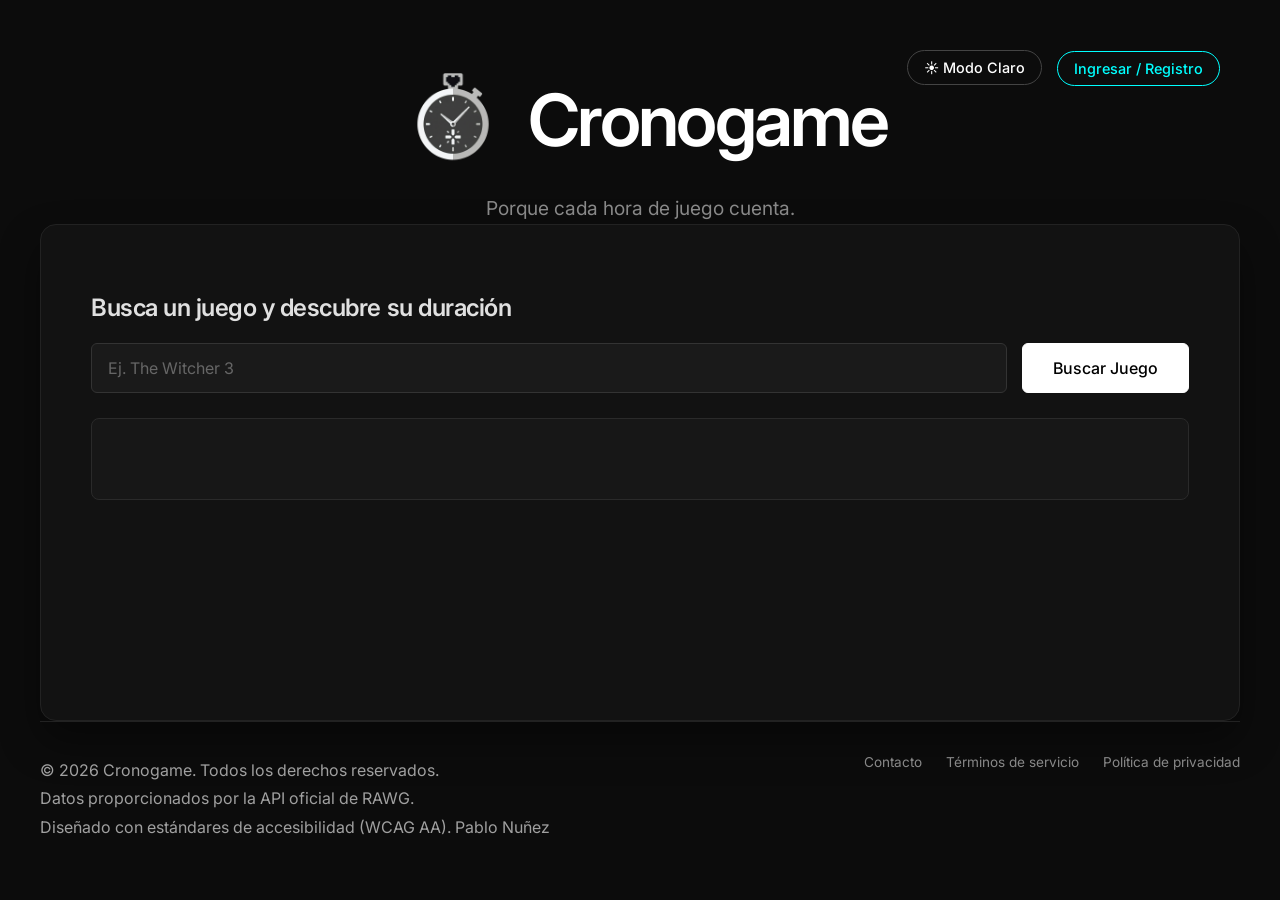
==== index.html @ 617ae084 "cambio de titulo" ====
<!DOCTYPE html>
<html lang="es">

<head>
    <meta charset="UTF-8">
    <meta name="viewport" content="width=device-width, initial-scale=1.0">
    <link rel="icon" type="image/png" href="Images/logo.png">
    <title>Pablo Nuñez</title>
    <!-- Google Fonts for Minimalist Theme -->
    <link rel="preconnect" href="https://fonts.googleapis.com">
    <link rel="preconnect" href="https://fonts.gstatic.com" crossorigin>
    <link href="https://fonts.googleapis.com/css2?family=Inter:wght@300;400;500;600&display=swap" rel="stylesheet">
    <link rel="stylesheet" href="css/main.css">
    <link rel="stylesheet" href="css/typography.css">
    <link rel="stylesheet" href="css/header.css">
    <link rel="stylesheet" href="css/footer.css">
    <link rel="stylesheet" href="css/theme.css">
</head>

<body>

    <header style="position:relative;">
        <div class="top-controls"
            style="position: absolute; top: 10px; right: 20px; display: flex; gap: 15px; align-items: center; justify-content:flex-end; z-index: 100; width:100%;">
            <button id="theme-toggle" style="position:static;">☀️ Modo Claro</button>
            <div id="header-auth-container"></div>
        </div>
        <h1 style="display:flex; justify-content:center; align-items:center; margin-top:20px;">
            <a href="index.html" class="logo-link" style="display: flex; align-items: center; gap: 15px;">
                <img src="Images/logo.png" alt="Cronogame Logo" class="main-logo">
                <span>Cronogame</span>
            </a>
        </h1>
        <p>Porque cada hora de juego cuenta.</p>
    </header>

    <main>
        <h2>Busca un juego y descubre su duración</h2>

        <div class="search-form">
            <div class="autocomplete-wrapper">
                <input type="text" id="nombreJuego" placeholder="Ej. The Witcher 3" autocomplete="on"
                    style="width: 100%; box-sizing: border-box;">
            </div>
            <button onclick="consultarAPI()">Buscar Juego</button>
        </div>

        <div id="resultado" aria-live="polite">

        </div>
    </main>

    <footer>
        <div class="footer-info">
            <p>&copy; 2026 Cronogame. Todos los derechos reservados.</p>
            <p>Datos proporcionados por la <a href="https://rawg.io/" target="_blank" rel="noopener noreferrer">API
                    oficial de RAWG</a>.</p>
            <p>Diseñado con estándares de accesibilidad (WCAG AA). Pablo Nuñez</p>
        </div>
        <div class="footer-links">
            <a href="contacto.html">Contacto</a>
            <a href="terminos.html">Términos de servicio</a>
            <a href="privacidad.html">Política de privacidad</a>
        </div>
        <script src="js/theme.js"></script>
        <script src="js/auth.js"></script>
        <script src="js/listas.js"></script>
        <script src="js/main.js"></script>
</body>

</html>
---- css/main.css ----
/* Minimalist Dark Theme Main & Layout */
body {
    margin: 0;
    padding: 20px 15px;
    /* Mobile safe padding */
    background-color: #0c0c0c;
    color: #e0e0e0;
    -webkit-font-smoothing: antialiased;
    -moz-osx-font-smoothing: grayscale;
    min-height: 100vh;
    display: flex;
    flex-direction: column;
    max-width: 1600px;
    width: 100%;
    margin: 0 auto;
    box-sizing: border-box;
}

main {
    background-color: #121212;
    padding: 20px;
    /* Mobile safe padding */
    border: 1px solid #222222;
    border-radius: 12px;
    box-shadow: 0 10px 20px rgba(0, 0, 0, 0.5);
    flex: 1;
    box-sizing: border-box;
}

/* Accessibility */
input:focus,
button:focus {
    outline: none;
    border-color: #666666;
}

.search-form {
    display: flex;
    flex-direction: column;
    gap: 15px;
    margin-bottom: 25px;
}

@media (min-width: 768px) {
    .search-form {
        flex-direction: row;
        align-items: center;
    }
    
    .autocomplete-wrapper {
        flex: 1;
    }
    
    .search-form button {
        height: 100%;
        padding: 14px 30px;
        white-space: nowrap;
    }
}

input {
    width: 100%;
    box-sizing: border-box;
    padding: 14px 16px;
    font-size: 1rem;
    font-family: inherit;
    background-color: #1a1a1a;
    color: #ffffff;
    border: 1px solid #333333;
    border-radius: 6px;
    transition: all 0.2s ease;
}

input::placeholder {
    color: #666666;
}

input:hover,
input:focus {
    border-color: #555555;
    background-color: #222222;
}

button {
    padding: 14px 24px;
    font-size: 1rem;
    font-family: inherit;
    background-color: #ffffff;
    color: #000000;
    border: 1px solid #ffffff;
    border-radius: 6px;
    cursor: pointer;
    font-weight: 500;
    transition: all 0.2s ease;
}

button:hover {
    background-color: #e0e0e0;
    border-color: #e0e0e0;
}

button:active {
    transform: scale(0.98);
}

#resultado {
    margin-top: 15px;
    padding: 16px;
    border: 1px solid #2a2a2a;
    border-radius: 8px;
    background-color: #171717;
    color: #cccccc;
    transition: all 0.3s ease;
    display: flex;
    flex-direction: column;
    gap: 15px;
    box-sizing: border-box;
    width: 100%;
}

#resultado:empty {
    display: none;
}

#resultado h3 {
    margin-top: 0;
    margin-bottom: 6px;
    font-size: 1.5rem;
}

#resultado p {
    margin: 0;
}

.game-cover {
    width: 100%;
    height: auto;
    aspect-ratio: 16 / 9;
    object-fit: cover;
    border-radius: 6px;
    border: 1px solid #2a2a2a;
    background-color: #111111;
    margin: 0;
}

.resultado-info {
    display: flex;
    flex-direction: column;
    flex: 1;
}

.metacritic {
    color: #00ce7a;
    font-weight: 600;
    margin: 0;
}


.scores-container {
    display: flex;
    gap: 15px;
    align-items: center;
    flex-wrap: wrap;
    margin-bottom: 8px;
}

.estimacion {
    background-color: #222222;
    padding: 12px 16px;
    border-radius: 6px;
    border-left: 4px solid #ffffff;
    margin: 15px 0;
    color: #e0e0e0;
}

.estimacion p {
    margin: 0 !important;
}

.stores-section {
    margin-top: auto;
    border-top: 1px solid #333333;
    padding-top: 15px;
}

.stores-logos {
    display: flex;
    flex-wrap: wrap;
    gap: 15px;
    margin-top: 12px;
}

.store-placeholder {
    width: 65px;
    background-color: transparent;
    display: flex;
    flex-direction: column;
    align-items: center;
    justify-content: flex-start;
    color: #a0a0a0;
    text-align: center;
    gap: 6px;
    transition: all 0.2s ease;
    text-decoration: none;
    cursor: pointer;
}

.store-placeholder:hover {
    color: #ffffff;
    transform: translateY(-2px);
}

.store-icon {
    width: 24px;
    height: 24px;
    object-fit: contain;
    opacity: 0.8;
    transition: opacity 0.2s ease;
}

.store-placeholder:hover .store-icon {
    opacity: 1;
}

.store-name {
    font-size: 0.7rem;
    font-weight: 500;
    line-height: 1.2;
}

/* --- GALLERY COMPONENT --- */
.gallery-container {
    position: relative;
    width: 100%;
    margin: 0;
    border-radius: 6px;
    overflow: hidden;
    border: 1px solid #2a2a2a;
    background-color: #111111;
    line-height: 0;
    display: block;
}

.gallery-container .game-cover {
    border: none;
    border-radius: 0;
    margin: 0;
    width: 100%;
    max-width: 100%;
    height: auto;
    object-fit: cover;
}

.gallery-btn {
    position: absolute;
    top: 50%;
    transform: translateY(-50%);
    background: rgba(0, 0, 0, 0.6) !important;
    color: white !important;
    border: 1px solid rgba(255, 255, 255, 0.2) !important;
    width: 36px;
    height: 36px;
    display: flex;
    align-items: center;
    justify-content: center;
    cursor: pointer;
    font-size: 1rem;
    border-radius: 50%;
    transition: background 0.2s;
    z-index: 10;
    padding: 0;
}

.gallery-btn:hover {
    background: rgba(0, 0, 0, 0.9) !important;
}

.gallery-btn.prev {
    left: 8px;
}

.gallery-btn.next {
    right: 8px;
}

.gallery-counter {
    position: absolute;
    bottom: 8px;
    right: 8px;
    background: rgba(0, 0, 0, 0.7);
    color: white;
    padding: 4px 8px;
    border-radius: 12px;
    font-size: 0.8rem;
    z-index: 10;
    line-height: 1;
}


/* Horizontal results card for desktop */
@media (min-width: 768px) {
    #resultado {
        flex-direction: row;
        align-items: flex-start;
        gap: 50px;
    }
    
    #resultado > .game-cover,
    #resultado > .gallery-container {
        flex: 0 0 35%;
        max-width: 35%;
    }

    .resultado-info {
        flex: 1;
        width: 100%;
    }
}

/* Full-screen desktop layout, disabling old 2-column split */
@media (min-width: 900px) {
    body {
        padding: 40px;
    }

    main {
        margin: 0 auto;
        padding: 50px;
        border-radius: 16px;
        box-shadow: 0 20px 40px rgba(0, 0, 0, 0.4);
        width: 100%;
        box-sizing: border-box;
    }

    #resultado {
        padding: 40px;
    }
}

/* Formularios y Botones Auth Base (Dark Mode Defaults) */
.auth-login-btn {
    color: #00ffff;
    border: 1px solid #00ffff;
}
.auth-login-btn:hover {
    background-color: rgba(0, 255, 255, 0.1);
}
.user-btn {
    color: #e0e0e0;
    border: 1px solid #444444;
}
.user-btn:hover {
    background-color: rgba(255, 255, 255, 0.1);
}
.logout-btn {
    color: #ff4444;
    border: 1px solid #ff4444;
}
.logout-btn:hover {
    background-color: rgba(255, 68, 68, 0.1);
}

/* --- OFFERS SECTION --- */
.offers-section {
    margin-top: 40px;
    padding-top: 30px;
    border-top: 1px solid #333333;
}

.offers-grid {
    display: grid;
    grid-template-columns: repeat(auto-fill, minmax(280px, 1fr));
    gap: 20px;
}

.offer-card {
    background-color: #1a1a1a;
    border: 1px solid #333333;
    border-radius: 8px;
    overflow: hidden;
    transition: transform 0.2s ease, box-shadow 0.2s ease;
    display: flex;
    flex-direction: column;
    text-decoration: none;
    color: inherit;
}

.offer-card:hover {
    transform: translateY(-5px);
    box-shadow: 0 10px 20px rgba(0,0,0,0.5);
    border-color: #555555;
}

.light-theme .offer-card {
    background-color: #ffffff;
    border-color: #cccccc;
}

.light-theme .offer-card:hover {
    box-shadow: 0 10px 20px rgba(0,0,0,0.1);
    border-color: #999999;
}

.offer-card img {
    width: 100%;
    height: 140px;
    object-fit: cover;
    background-color: #111111;
}

.offer-content {
    padding: 15px;
    flex: 1;
    display: flex;
    flex-direction: column;
}

.offer-title {
    margin: 0 0 10px 0;
    font-size: 1.05rem;
    font-weight: 600;
    line-height: 1.3;
}

.offer-price-row {
    margin-top: auto;
    display: flex;
    align-items: center;
    justify-content: space-between;
}

.offer-discount {
    background-color: #4c6b22;
    color: #a4d007;
    padding: 4px 8px;
    font-weight: bold;
    font-size: 0.9rem;
    border-radius: 4px;
}

.offer-prices {
    display: flex;
    flex-direction: column;
    text-align: right;
}

.offer-old-price {
    text-decoration: line-through;
    color: #777777;
    font-size: 0.8rem;
}

.offer-new-price {
    color: #ffffff;
    font-weight: bold;
    font-size: 1rem;
}

.light-theme .offer-new-price {
    color: #111111;
}
---- css/typography.css ----
/* Minimalist Dark Theme Typography */
body {
    font-family: 'Inter', -apple-system, BlinkMacSystemFont, "Segoe UI", Roboto, Helvetica, Arial, sans-serif;
    font-size: 1rem;
    font-weight: 400;
}

h1,
h2,
h3 {
    color: #ffffff;
    font-weight: 600;
    line-height: 1.2;
    letter-spacing: -0.02em;
}

h1 {
    font-size: 2.5rem;
}

h2 {
    font-size: 1.5rem;
    color: #e0e0e0;
}

h3 {
    font-size: 1.25rem;
    color: #ffffff;
}

p,
label {
    color: #a0a0a0;
    font-size: 1rem;
    line-height: 1.6;
}

strong {
    color: #e0e0e0;
    font-weight: 600;
}
---- css/header.css ----
/* Minimalist Dark Theme Header */
header {
    background-color: transparent;
    color: #ffffff;
    padding: 1rem 0;
    text-align: center;
    margin-bottom: 1rem;
    box-sizing: border-box;
    width: 100%;
}

header h1 {
    margin: 0;
    font-size: clamp(2.3rem, 8vw, 4.5rem);
    line-height: 1.1;
    letter-spacing: -0.04em;
    font-weight: 600;
}

.logo-link {
    color: inherit;
    text-decoration: none;
    transition: opacity 0.2s ease;
}

.logo-link:hover, .logo-link:focus {
    opacity: 0.8;
    outline: none;
}

header p {
    color: #888888;
    margin-top: 0.8rem;
    margin-bottom: 0;
    font-weight: 400;
    font-size: 1.1rem;
    max-width: 100%;
}

@media (min-width: 900px) {
    header {
        grid-area: header;
        margin-bottom: 0;
        padding: 0;
        text-align: center;
        width: 100%;
    }
    header p {
        font-size: 1.2rem;
        max-width: 600px;
        margin-left: auto;
        margin-right: auto;
    }
    
    header h1 {
        justify-content: center !important;
    }
}

.main-logo {
    height: 80px;
    width: auto;
    max-width: 100%;
    object-fit: contain;
    display: block;
}

@media (min-width: 900px) {
    .main-logo {
        height: 120px;
    }
}
---- css/footer.css ----
/* Minimalist Dark Theme Footer */
footer {
    background-color: transparent;
    color: #666666; 
    text-align: left;
    padding: 2rem 0 1rem 0;
    margin-top: 4rem;
    border-top: 1px solid #222222;
    font-size: 0.85rem;
    display: flex;
    justify-content: space-between;
    align-items: flex-start;
    flex-wrap: wrap;
    gap: 1.5rem;
    width: 100%;
}

.footer-info p {
    margin: 0.2rem 0;
}

.footer-info a {
    color: #a0a0a0;
    text-decoration: none;
    transition: color 0.2s ease;
}

.footer-info a:hover, .footer-info a:focus {
    color: #ffffff;
}

.footer-links {
    display: flex;
    gap: 1.5rem;
    flex-wrap: wrap;
}

.footer-links a {
    color: #888888;
    text-decoration: none;
    transition: color 0.2s ease;
}

.footer-links a:hover, .footer-links a:focus {
    color: #ffffff;
}

@media (max-width: 768px) {
    footer {
        flex-direction: column;
        text-align: center;
        align-items: center;
    }
}

@media (min-width: 900px) {
    footer {
        grid-area: footer;
        margin-top: 0;
    }
}
---- css/theme.css ----
/* --- LIGHT THEME OVERRIDES --- */
.light-theme body {
    background-color: #f4f5f7 !important;
    background-image: none !important;
    color: #333333 !important;
}

/* Forzar que la tipografía blanca nativa pase a oscura */
.light-theme h1,
.light-theme h2,
.light-theme h3,
.light-theme h4,
.light-theme h5,
.light-theme h6 {
    color: #111111 !important;
}

.light-theme p,
.light-theme label {
    color: #444444 !important;
}

.light-theme strong {
    color: #000000 !important;
}

.light-theme header {
    color: #111111 !important;
}

.light-theme main.page-content,
.light-theme main {
    background-color: #ffffff !important;
    border-color: #dddddd !important;
    box-shadow: 0 10px 30px rgba(0, 0, 0, 0.05) !important;
}

.light-theme header h1 a {
    color: #111111 !important;
}

.light-theme header p {
    color: #666666 !important;
}

.light-theme input {
    background-color: #ffffff !important;
    color: #111111 !important;
    border-color: #cccccc !important;
}

.light-theme input::placeholder {
    color: #888888 !important;
}

.light-theme input:focus {
    border-color: #111111 !important;
    box-shadow: 0 0 0 3px rgba(17, 17, 17, 0.2) !important;
}

/* El botón calcular y normales (no el de toggle) */
.light-theme button:not(#theme-toggle) {
    background-color: #111111 !important;
    color: #ffffff !important;
    border-color: #111111 !important;
}

.light-theme button:not(#theme-toggle):hover {
    background-color: #333333 !important;
}

/* Theme Toggle Button */
#theme-toggle {
    background: transparent;
    color: inherit;
    border: 1px solid #444;
    padding: 8px 16px;
    border-radius: 20px;
    font-size: 0.9rem;
    cursor: pointer;
    transition: all 0.2s;
    position: absolute;
    top: 20px;
    right: 20px;
}
.light-theme #theme-toggle {
    border-color: #ccc;
}
#theme-toggle:hover {
    background-color: rgba(255,255,255,0.1);
}
.light-theme #theme-toggle:hover {
    background-color: rgba(0,0,0,0.05);
}

.light-theme #resultado, .light-theme .resultado-item {
    background-color: #fafafa !important;
    border-color: #eaeaea !important;
    color: #333333 !important;
}

.light-theme .estimacion {
    background-color: #f4f5f7 !important;
    border-left-color: #111111 !important;
    color: #222222 !important;
}

.light-theme .store-placeholder {
    background-color: #f9f9f9 !important;
    border-color: #cccccc !important;
    color: #555555 !important;
}

.light-theme .store-placeholder:hover {
    color: #111111 !important;
    border-color: #999999 !important;
}

/* Filtro negro para los logos SVG en modo claro */
.light-theme .store-icon {
    filter: brightness(0) !important; 
}

.light-theme footer, .light-theme .footer-info p, .light-theme .footer-links a {
    color: #555555 !important;
    border-color: #dddddd !important;
}

.light-theme .footer-links a:hover {
    color: #111111 !important;
}

/* SPINNER Y AUTOCOMPLETADO */
.spinner-container {
    display: flex;
    flex-direction: column;
    align-items: center;
    margin: 20px 0;
}

.loader {
    border: 4px solid #f3f3f3;
    border-top: 4px solid #3498db;
    border-radius: 50%;
    width: 30px;
    height: 30px;
    animation: spin 1s linear infinite;
}

.light-theme .loader {
    border: 4px solid #e0e0e0;
    border-top: 4px solid #111111;
}

@keyframes spin {
    0% { transform: rotate(0deg); }
    100% { transform: rotate(360deg); }
}

.autocomplete-wrapper {
    position: relative;
    width: 100%;
}

.autocomplete-items {
    position: absolute;
    top: 100%;
    left: 0;
    right: 0;
    border: 1px solid #333;
    border-top: none;
    z-index: 99;
    background-color: #1a1a1a;
    border-radius: 0 0 6px 6px;
    overflow: hidden;
    max-height: 250px;
    overflow-y: auto;
    box-shadow: 0 10px 20px rgba(0,0,0,0.5);
}

.light-theme .autocomplete-items {
    background-color: #ffffff;
    border-color: #cccccc;
    box-shadow: 0 10px 20px rgba(0,0,0,0.1);
}

.autocomplete-item {
    padding: 12px 16px;
    cursor: pointer;
    border-bottom: 1px solid #2a2a2a;
    transition: background-color 0.2s;
    font-size: 0.95rem;
    text-align: left;
}

.light-theme .autocomplete-item {
    border-bottom: 1px solid #eeeeee;
}

.autocomplete-item:hover, .autocomplete-item.autocomplete-active {
    background-color: #333333;
}

.light-theme .autocomplete-item:hover, .light-theme .autocomplete-item.autocomplete-active {
    background-color: #f0f0f0;
}

.ver-mas-btn {
    display: inline-block;
    margin-top: 20px;
    padding: 10px 20px;
    background-color: transparent;
    color: #00ffff;
    border: 1px solid #00ffff;
    border-radius: 6px;
    text-decoration: none;
    text-align: center;
    transition: all 0.2s;
    width: 100%;
    box-sizing: border-box;
}

.ver-mas-btn:hover {
    background-color: rgba(0,255,255,0.1);
}

.light-theme .ver-mas-btn {
    color: #111111;
    border-color: #111111;
}

.light-theme .ver-mas-btn:hover {
    background-color: rgba(17, 17, 17, 0.1);
}

.light-theme .text-secondary {
    color: #666666 !important;
}

.light-theme .text-primary {
    color: #111111 !important;
}

.light-theme .no-image-placeholder {
    background-color: #eeeeee !important;
    color: #555555 !important;
}

/* Modales y Botón Agregar a Lista */
.add-to-list-btn {
    background-color: transparent !important;
    border: 1px solid #00ce7a !important;
    color: #00ce7a !important;
    padding: 10px 15px;
    border-radius: 6px;
    cursor: pointer;
    font-weight: 500;
    transition: all 0.2s;
    margin-top: 15px;
    width: 100%;
}
.add-to-list-btn:hover {
    background-color: rgba(0, 206, 122, 0.1) !important;
}
.light-theme .add-to-list-btn {
    border-color: #111111 !important;
    color: #111111 !important;
}
.light-theme .add-to-list-btn:hover {
    background-color: rgba(17, 17, 17, 0.1) !important;
    color: #000000 !important;
}

.dynamic-link-btn {
    background-color: #ffffff;
    color: #000000 !important;
}
.light-theme .dynamic-link-btn {
    background-color: #111111 !important;
    color: #ffffff !important;
}

.light-theme #add-game-modal .modal-content {
    background: #ffffff !important;
    border-color: #cccccc !important;
    color: #111111 !important;
}
.light-theme #add-game-modal select, .light-theme #add-game-modal button.close-btn {
    background: #f4f5f7 !important;
    color: #333333 !important;
    border-color: #cccccc !important;
}

/* Auth buttons light override */
.light-theme .auth-login-btn {
    color: #111111 !important;
    border-color: #111111 !important;
}
.light-theme .auth-login-btn:hover {
    background-color: rgba(17, 17, 17, 0.05) !important;
}
.light-theme .user-btn {
    color: #111111 !important;
    border-color: #cccccc !important;
}
.light-theme .user-btn:hover {
    background-color: rgba(0, 0, 0, 0.05) !important;
}
.light-theme .logout-btn {
    color: #d32f2f !important;
    border-color: #d32f2f !important;
}
.light-theme .logout-btn:hover {
    background-color: rgba(211, 47, 47, 0.1) !important;
}
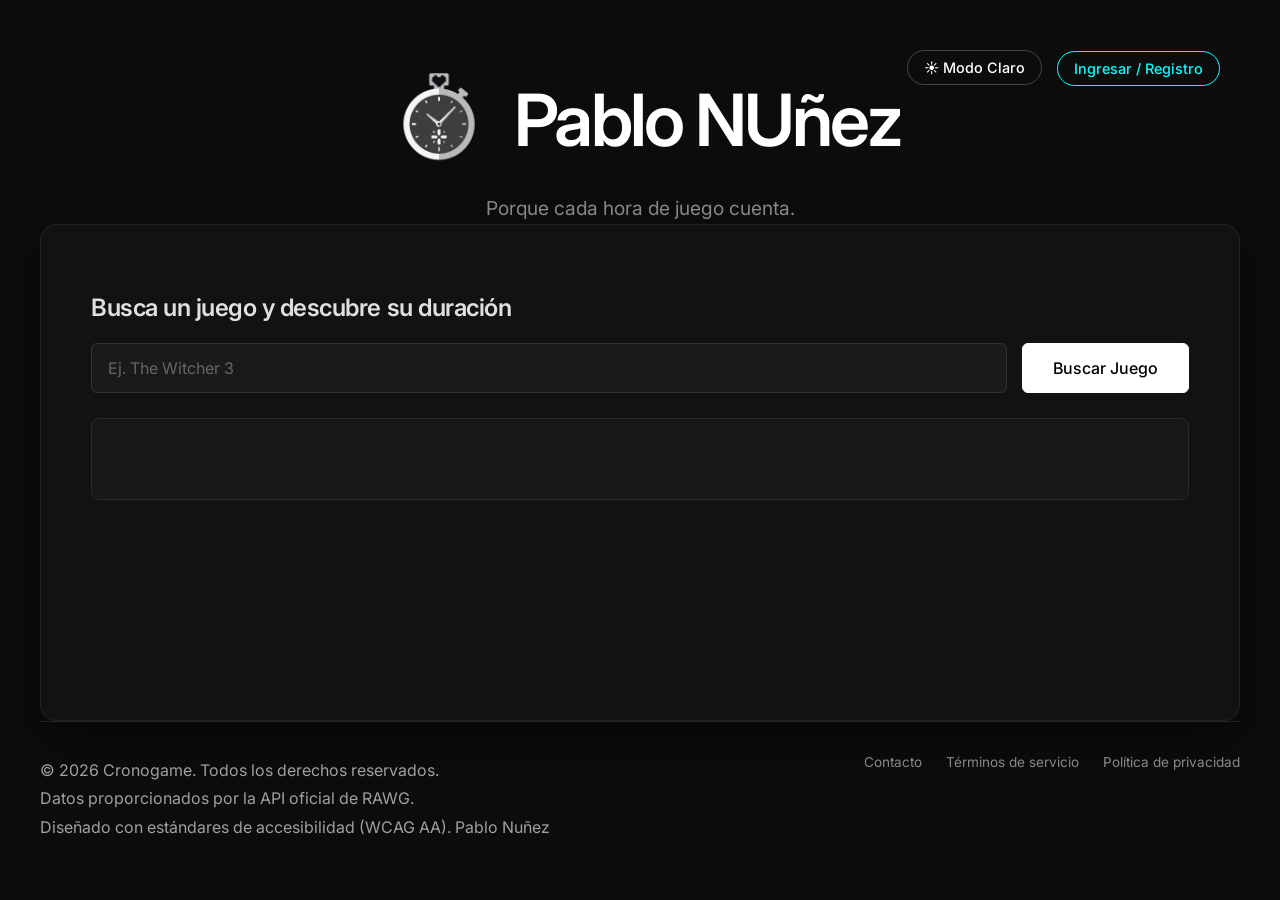
==== commit 250c7714: "ultima prueba" ====
--- a/index.html
+++ b/index.html
@@ -5,7 +5,7 @@
     <meta charset="UTF-8">
     <meta name="viewport" content="width=device-width, initial-scale=1.0">
     <link rel="icon" type="image/png" href="Images/logo.png">
-    <title>Pablo Nuñez</title>
+    <title>Cronogame</title>
     <!-- Google Fonts for Minimalist Theme -->
     <link rel="preconnect" href="https://fonts.googleapis.com">
     <link rel="preconnect" href="https://fonts.gstatic.com" crossorigin>
@@ -28,7 +28,7 @@
         <h1 style="display:flex; justify-content:center; align-items:center; margin-top:20px;">
             <a href="index.html" class="logo-link" style="display: flex; align-items: center; gap: 15px;">
                 <img src="Images/logo.png" alt="Cronogame Logo" class="main-logo">
-                <span>Cronogame</span>
+                <span>Pablo NUñez</span>
             </a>
         </h1>
         <p>Porque cada hora de juego cuenta.</p>
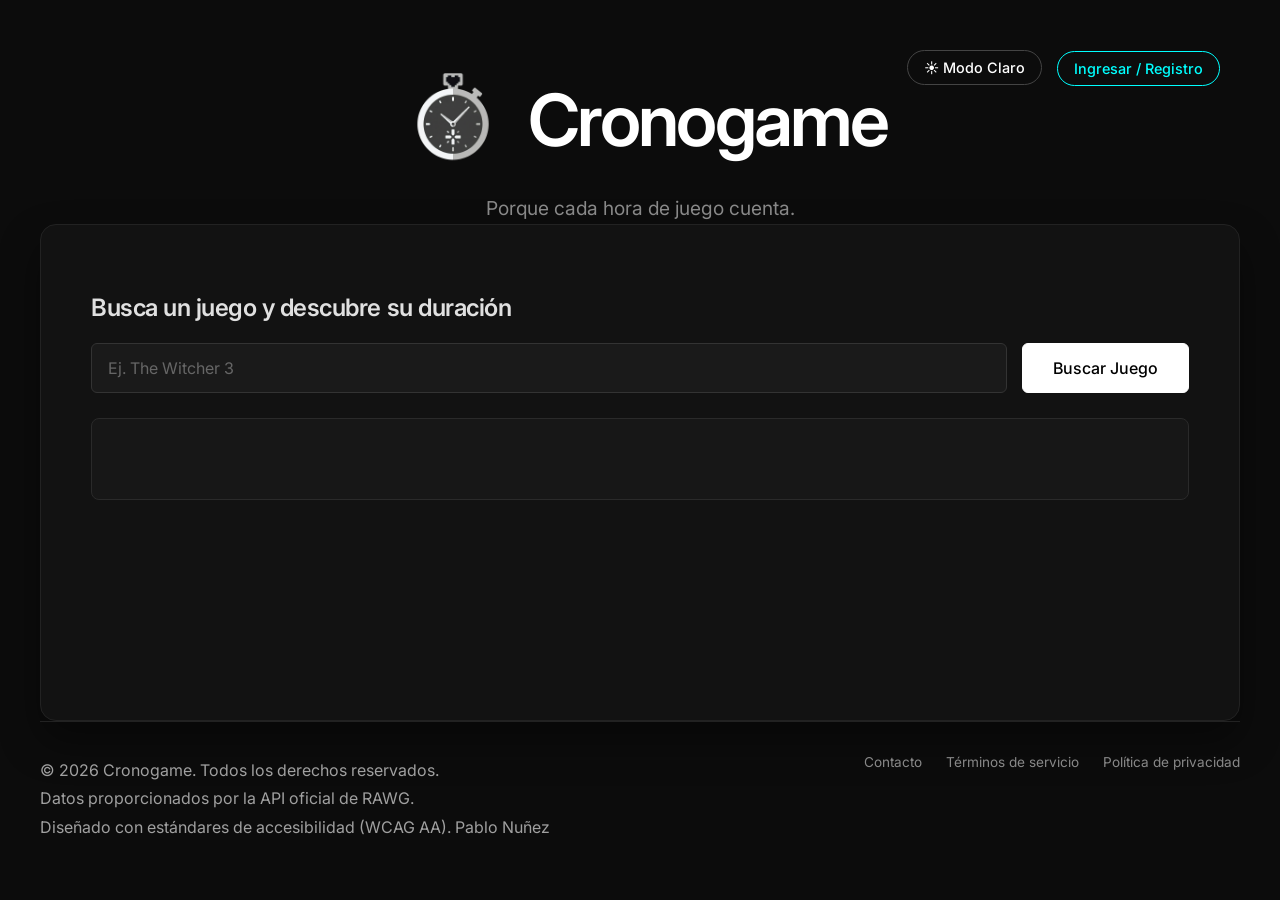
==== commit a4d28af6: "last prueba" ====
--- a/index.html
+++ b/index.html
@@ -28,7 +28,7 @@
         <h1 style="display:flex; justify-content:center; align-items:center; margin-top:20px;">
             <a href="index.html" class="logo-link" style="display: flex; align-items: center; gap: 15px;">
                 <img src="Images/logo.png" alt="Cronogame Logo" class="main-logo">
-                <span>Pablo NUñez</span>
+                <span>Cronogame</span>
             </a>
         </h1>
         <p>Porque cada hora de juego cuenta.</p>
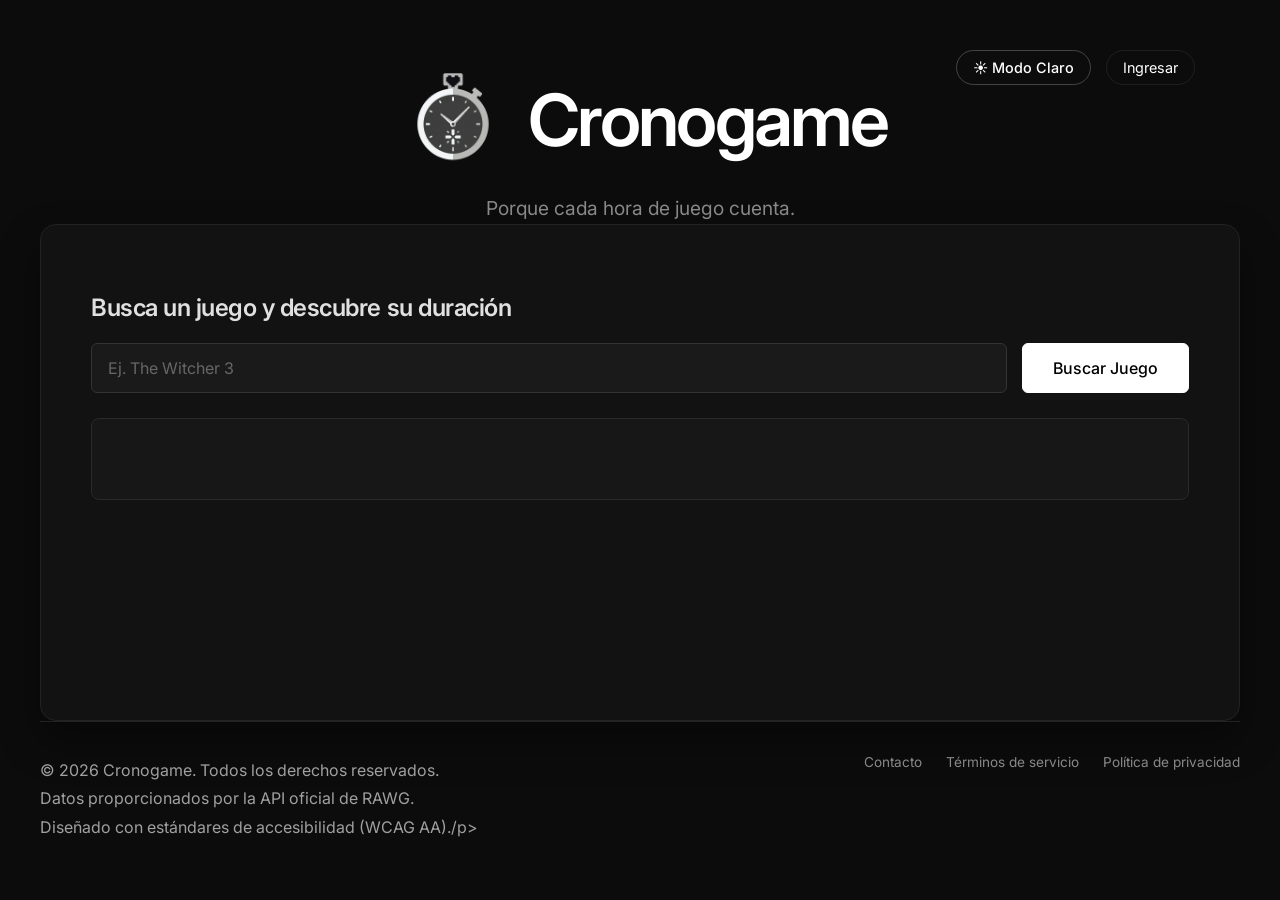
==== commit 3649e414: "Pagina de registro actualizada 21-04" ====
--- a/index.html
+++ b/index.html
@@ -5,7 +5,7 @@
     <meta charset="UTF-8">
     <meta name="viewport" content="width=device-width, initial-scale=1.0">
     <link rel="icon" type="image/png" href="Images/logo.png">
-    <title>Cronogame</title>
+    <title>Cronogam-2026</title>
     <!-- Google Fonts for Minimalist Theme -->
     <link rel="preconnect" href="https://fonts.googleapis.com">
     <link rel="preconnect" href="https://fonts.gstatic.com" crossorigin>
@@ -23,6 +23,7 @@
         <div class="top-controls"
             style="position: absolute; top: 10px; right: 20px; display: flex; gap: 15px; align-items: center; justify-content:flex-end; z-index: 100; width:100%;">
             <button id="theme-toggle" style="position:static;">☀️ Modo Claro</button>
+            <a href="ingresar.html" style="text-decoration:none; padding:8px 16px; border-radius:20px; font-size:0.9rem; margin-right:10px; background:transparent; color:inherit; border:1px solid rgba(255,255,255,0.08);">Ingresar</a>
             <div id="header-auth-container"></div>
         </div>
         <h1 style="display:flex; justify-content:center; align-items:center; margin-top:20px;">
@@ -55,7 +56,7 @@
             <p>&copy; 2026 Cronogame. Todos los derechos reservados.</p>
             <p>Datos proporcionados por la <a href="https://rawg.io/" target="_blank" rel="noopener noreferrer">API
                     oficial de RAWG</a>.</p>
-            <p>Diseñado con estándares de accesibilidad (WCAG AA). Pablo Nuñez</p>
+            <p>Diseñado con estándares de accesibilidad (WCAG AA)./p>
         </div>
         <div class="footer-links">
             <a href="contacto.html">Contacto</a>
@@ -63,7 +64,6 @@
             <a href="privacidad.html">Política de privacidad</a>
         </div>
         <script src="js/theme.js"></script>
-        <script src="js/auth.js"></script>
         <script src="js/listas.js"></script>
         <script src="js/main.js"></script>
 </body>
--- a/css/theme.css
+++ b/css/theme.css
@@ -313,3 +313,31 @@
 .light-theme .logout-btn:hover {
     background-color: rgba(211, 47, 47, 0.1) !important;
 }
+
+/* Ajustes específicos para formularios con apariencia oscura dentro de páginas claras */
+.light-theme .light-theme-compatible {
+    background-color: #ffffff !important;
+    color: #222222 !important;
+    border-color: #e6e6e6 !important;
+    box-shadow: 0 10px 20px rgba(0,0,0,0.05) !important;
+}
+.light-theme .light-theme-compatible label,
+.light-theme .light-theme-compatible p {
+    color: #444444 !important;
+}
+.light-theme .light-theme-compatible input,
+.light-theme .light-theme-compatible textarea,
+.light-theme .light-theme-compatible select {
+    background-color: #ffffff !important;
+    color: #111111 !important;
+    border-color: #cccccc !important;
+}
+.light-theme .light-theme-compatible input::placeholder {
+    color: #888888 !important;
+}
+.light-theme .light-theme-compatible button {
+    background-color: #111111 !important;
+    color: #ffffff !important;
+    border-color: #111111 !important;
+}
+
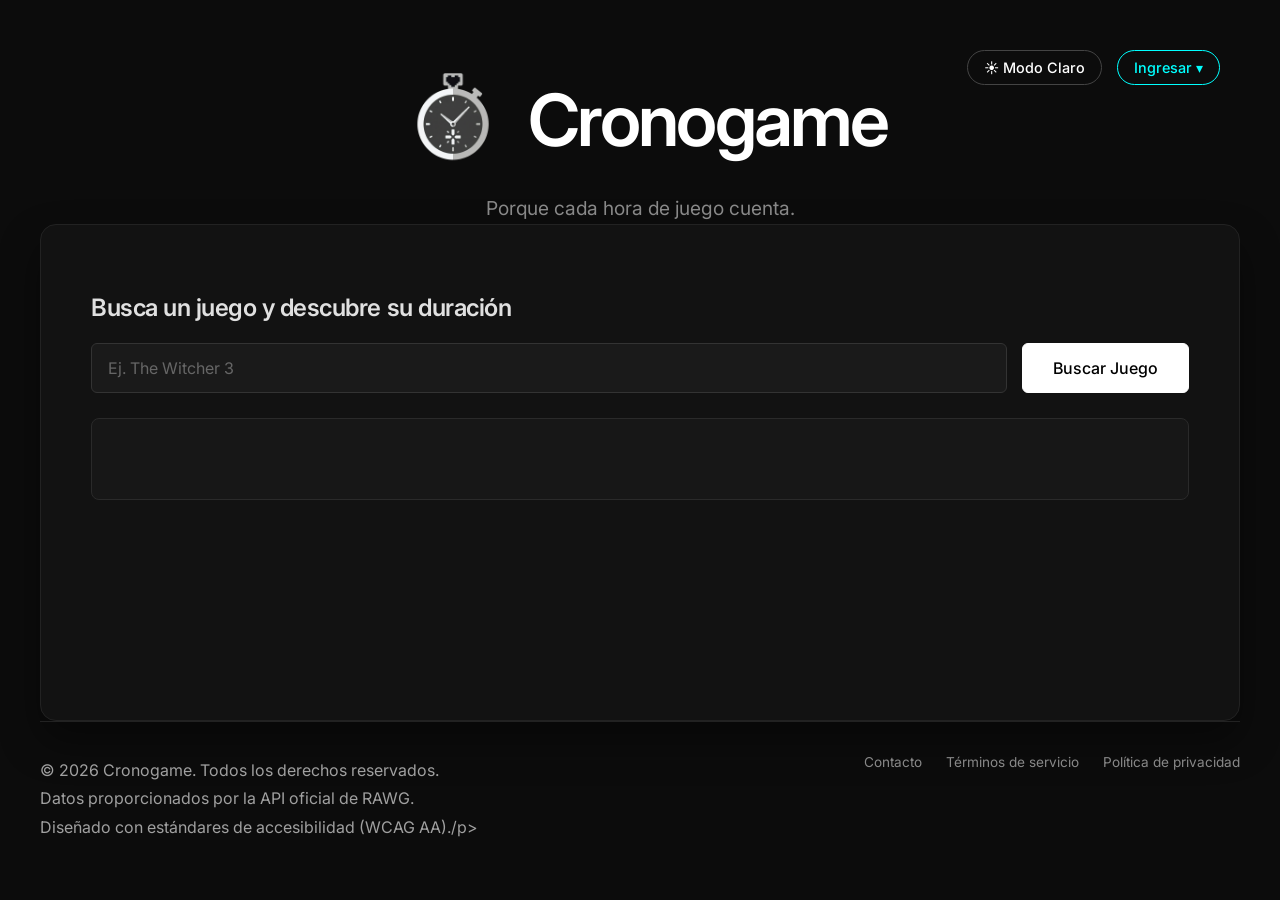
==== commit 6d57c225: "ajustes de registro-js" ====
--- a/index.html
+++ b/index.html
@@ -1,6 +1,9 @@
-<!DOCTYPE html>
+﻿<!DOCTYPE html>
 <html lang="es">
 
+<!-- =============================== -->
+<!-- INICIO DEL HEAD (METADATOS Y ESTILOS) -->
+<!-- =============================== -->
 <head>
     <meta charset="UTF-8">
     <meta name="viewport" content="width=device-width, initial-scale=1.0">
@@ -19,11 +22,14 @@
 
 <body>
 
+<!-- =============================== -->
+<!-- INICIO DEL HEADER (BARRA SUPERIOR Y LOGO) -->
+<!-- =============================== -->
     <header style="position:relative;">
         <div class="top-controls"
             style="position: absolute; top: 10px; right: 20px; display: flex; gap: 15px; align-items: center; justify-content:flex-end; z-index: 100; width:100%;">
-            <button id="theme-toggle" style="position:static;">☀️ Modo Claro</button>
-            <a href="ingresar.html" style="text-decoration:none; padding:8px 16px; border-radius:20px; font-size:0.9rem; margin-right:10px; background:transparent; color:inherit; border:1px solid rgba(255,255,255,0.08);">Ingresar</a>
+            <button id="theme-toggle" style="position:static;">â˜€ï¸ Modo Claro</button>
+
             <div id="header-auth-container"></div>
         </div>
         <h1 style="display:flex; justify-content:center; align-items:center; margin-top:20px;">
@@ -35,6 +41,9 @@
         <p>Porque cada hora de juego cuenta.</p>
     </header>
 
+<!-- =============================== -->
+<!-- INICIO DEL MAIN (CONTENIDO PRINCIPAL) -->
+<!-- =============================== -->
     <main>
         <h2>Busca un juego y descubre su duración</h2>
 
@@ -51,6 +60,9 @@
         </div>
     </main>
 
+<!-- =============================== -->
+<!-- INICIO DEL FOOTER (PIE DE PÁGINA) -->
+<!-- =============================== -->
     <footer>
         <div class="footer-info">
             <p>&copy; 2026 Cronogame. Todos los derechos reservados.</p>
@@ -66,6 +78,8 @@
         <script src="js/theme.js"></script>
         <script src="js/listas.js"></script>
         <script src="js/main.js"></script>
+<script src="js/auth.js"></script>
 </body>
 
-</html>+</html>
+
--- a/css/main.css
+++ b/css/main.css
@@ -1,3 +1,6 @@
+/* =============================== */
+/* ARCHIVO DE ESTILOS CSS: MAIN.CSS */
+/* =============================== */
 /* Minimalist Dark Theme Main & Layout */
 body {
     margin: 0;
--- a/css/typography.css
+++ b/css/typography.css
@@ -1,3 +1,6 @@
+/* =============================== */
+/* ARCHIVO DE ESTILOS CSS: TYPOGRAPHY.CSS */
+/* =============================== */
 /* Minimalist Dark Theme Typography */
 body {
     font-family: 'Inter', -apple-system, BlinkMacSystemFont, "Segoe UI", Roboto, Helvetica, Arial, sans-serif;
--- a/css/header.css
+++ b/css/header.css
@@ -1,3 +1,6 @@
+/* =============================== */
+/* ARCHIVO DE ESTILOS CSS: HEADER.CSS */
+/* =============================== */
 /* Minimalist Dark Theme Header */
 header {
     background-color: transparent;
--- a/css/footer.css
+++ b/css/footer.css
@@ -1,3 +1,6 @@
+/* =============================== */
+/* ARCHIVO DE ESTILOS CSS: FOOTER.CSS */
+/* =============================== */
 /* Minimalist Dark Theme Footer */
 footer {
     background-color: transparent;
--- a/css/theme.css
+++ b/css/theme.css
@@ -1,3 +1,6 @@
+/* =============================== */
+/* ARCHIVO DE ESTILOS CSS: THEME.CSS */
+/* =============================== */
 /* --- LIGHT THEME OVERRIDES --- */
 .light-theme body {
     background-color: #f4f5f7 !important;
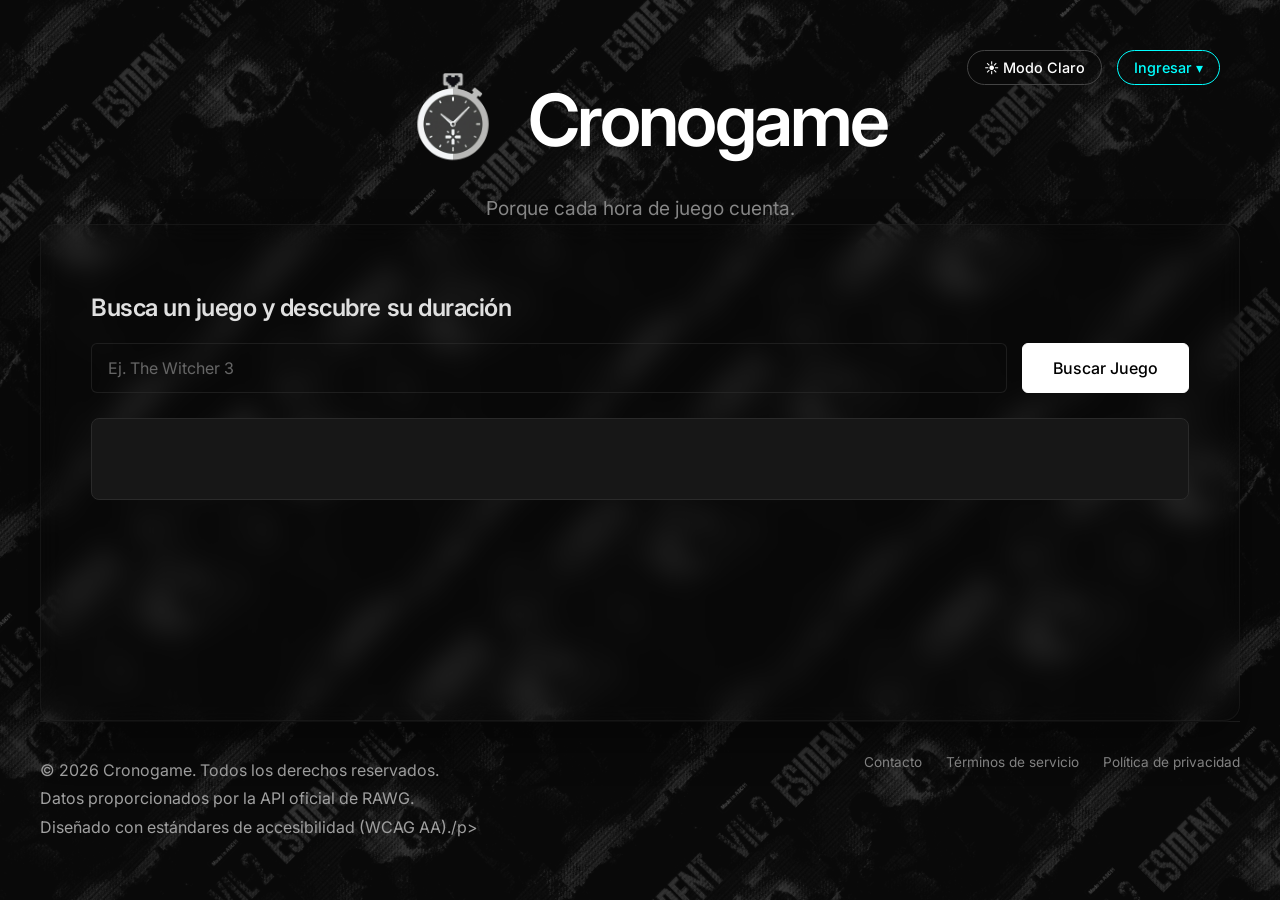
==== commit 6dbf4daa: "Background Creation" ====
--- a/index.html
+++ b/index.html
@@ -1,9 +1,10 @@
-﻿<!DOCTYPE html>
+<!DOCTYPE html>
 <html lang="es">
 
 <!-- =============================== -->
 <!-- INICIO DEL HEAD (METADATOS Y ESTILOS) -->
 <!-- =============================== -->
+
 <head>
     <meta charset="UTF-8">
     <meta name="viewport" content="width=device-width, initial-scale=1.0">
@@ -18,13 +19,23 @@
     <link rel="stylesheet" href="css/header.css">
     <link rel="stylesheet" href="css/footer.css">
     <link rel="stylesheet" href="css/theme.css">
+    <link rel="stylesheet" href="css/background.css">
 </head>
 
 <body>
 
-<!-- =============================== -->
-<!-- INICIO DEL HEADER (BARRA SUPERIOR Y LOGO) -->
-<!-- =============================== -->
+    <!-- FONDO ANIMADO GIF MOSAICO -->
+    <div id="bg-gif-wrapper">
+        <div id="bg-gif-mover">
+            <!-- Los bloques del mosaico se generan dinámicamente -->
+        </div>
+    </div>
+
+
+
+    <!-- =============================== -->
+    <!-- INICIO DEL HEADER (BARRA SUPERIOR Y LOGO) -->
+    <!-- =============================== -->
     <header style="position:relative;">
         <div class="top-controls"
             style="position: absolute; top: 10px; right: 20px; display: flex; gap: 15px; align-items: center; justify-content:flex-end; z-index: 100; width:100%;">
@@ -41,9 +52,9 @@
         <p>Porque cada hora de juego cuenta.</p>
     </header>
 
-<!-- =============================== -->
-<!-- INICIO DEL MAIN (CONTENIDO PRINCIPAL) -->
-<!-- =============================== -->
+    <!-- =============================== -->
+    <!-- INICIO DEL MAIN (CONTENIDO PRINCIPAL) -->
+    <!-- =============================== -->
     <main>
         <h2>Busca un juego y descubre su duración</h2>
 
@@ -60,9 +71,9 @@
         </div>
     </main>
 
-<!-- =============================== -->
-<!-- INICIO DEL FOOTER (PIE DE PÁGINA) -->
-<!-- =============================== -->
+    <!-- =============================== -->
+    <!-- INICIO DEL FOOTER (PIE DE PÁGINA) -->
+    <!-- =============================== -->
     <footer>
         <div class="footer-info">
             <p>&copy; 2026 Cronogame. Todos los derechos reservados.</p>
@@ -78,8 +89,8 @@
         <script src="js/theme.js"></script>
         <script src="js/listas.js"></script>
         <script src="js/main.js"></script>
-<script src="js/auth.js"></script>
+        <script src="js/auth.js"></script>
+        <script src="js/background.js"></script>
 </body>
 
-</html>
-
+</html>
--- a/css/main.css
+++ b/css/main.css
@@ -20,12 +20,14 @@
 }
 
 main {
-    background-color: #121212;
+    background-color: rgba(18, 18, 18, 0.01);
+    backdrop-filter: blur(12px);
+    -webkit-backdrop-filter: blur(12px);
     padding: 20px;
     /* Mobile safe padding */
-    border: 1px solid #222222;
+    border: 1px solid rgba(34, 34, 34, 0.5);
     border-radius: 12px;
-    box-shadow: 0 10px 20px rgba(0, 0, 0, 0.5);
+    box-shadow: 0 10px 30px rgba(0, 0, 0, 0.5);
     flex: 1;
     box-sizing: border-box;
 }
@@ -67,9 +69,11 @@
     padding: 14px 16px;
     font-size: 1rem;
     font-family: inherit;
-    background-color: #1a1a1a;
+    background-color: rgba(26, 26, 26, 0.01);
+    backdrop-filter: blur(5px);
+    -webkit-backdrop-filter: blur(5px);
     color: #ffffff;
-    border: 1px solid #333333;
+    border: 1px solid rgba(51, 51, 51, 0.5);
     border-radius: 6px;
     transition: all 0.2s ease;
 }
@@ -81,7 +85,7 @@
 input:hover,
 input:focus {
     border-color: #555555;
-    background-color: #222222;
+    background-color: rgba(34, 34, 34, 0.01);
 }
 
 button {
--- a/css/theme.css
+++ b/css/theme.css
@@ -33,8 +33,10 @@
 
 .light-theme main.page-content,
 .light-theme main {
-    background-color: #ffffff !important;
-    border-color: #dddddd !important;
+    background-color: rgba(255, 255, 255, 0.01) !important;
+    backdrop-filter: blur(12px) !important;
+    -webkit-backdrop-filter: blur(12px) !important;
+    border-color: rgba(221, 221, 221, 0.5) !important;
     box-shadow: 0 10px 30px rgba(0, 0, 0, 0.05) !important;
 }
 
@@ -47,9 +49,11 @@
 }
 
 .light-theme input {
-    background-color: #ffffff !important;
-    color: #111111 !important;
-    border-color: #cccccc !important;
+    background-color: rgba(255, 255, 255, 0.01) !important;
+    backdrop-filter: blur(5px) !important;
+    -webkit-backdrop-filter: blur(5px) !important;
+    color: #111111 !important;
+    border-color: rgba(204, 204, 204, 0.5) !important;
 }
 
 .light-theme input::placeholder {
--- a/css/background.css
+++ b/css/background.css
@@ -0,0 +1,45 @@
+/* ===============================
+ESTILOS DEL FONDO ANIMADO GIF MOSAICO
+=============================== */
+#bg-gif-wrapper {
+    position: fixed;
+    top: calc(50vh - 75vmax);
+    left: calc(50vw - 75vmax);
+    width: 150vmax;
+    height: 150vmax;
+    z-index: -100;
+    opacity: 0.25;
+    pointer-events: none;
+    overflow: hidden;
+    background-color: #000;
+    transform: rotate(-45deg);
+}
+
+#bg-gif-mover {
+    position: absolute;
+    top: 0;
+    left: 0;
+    width: 100%;
+    height: 100%;
+    display: flex;
+}
+
+.gif-column {
+    display: flex;
+    flex-direction: column;
+    height: max-content;
+}
+
+.gif-tile {
+    background-size: cover;
+    background-position: center;
+    background-repeat: no-repeat;
+    /* La propiedad "cover" recorta los bordes de resoluciones que no sean cuadradas 
+       para forzarlas a llenar las dimensiones sin aplastarse, normalizando todo. */
+}
+
+/* En modo claro bajamos más la opacidad para mantener buen contraste con textos oscuros */
+.light-theme #bg-gif-wrapper {
+    opacity: 0.1;
+    /* Filtros eliminados según la preferencia del usuario */
+}
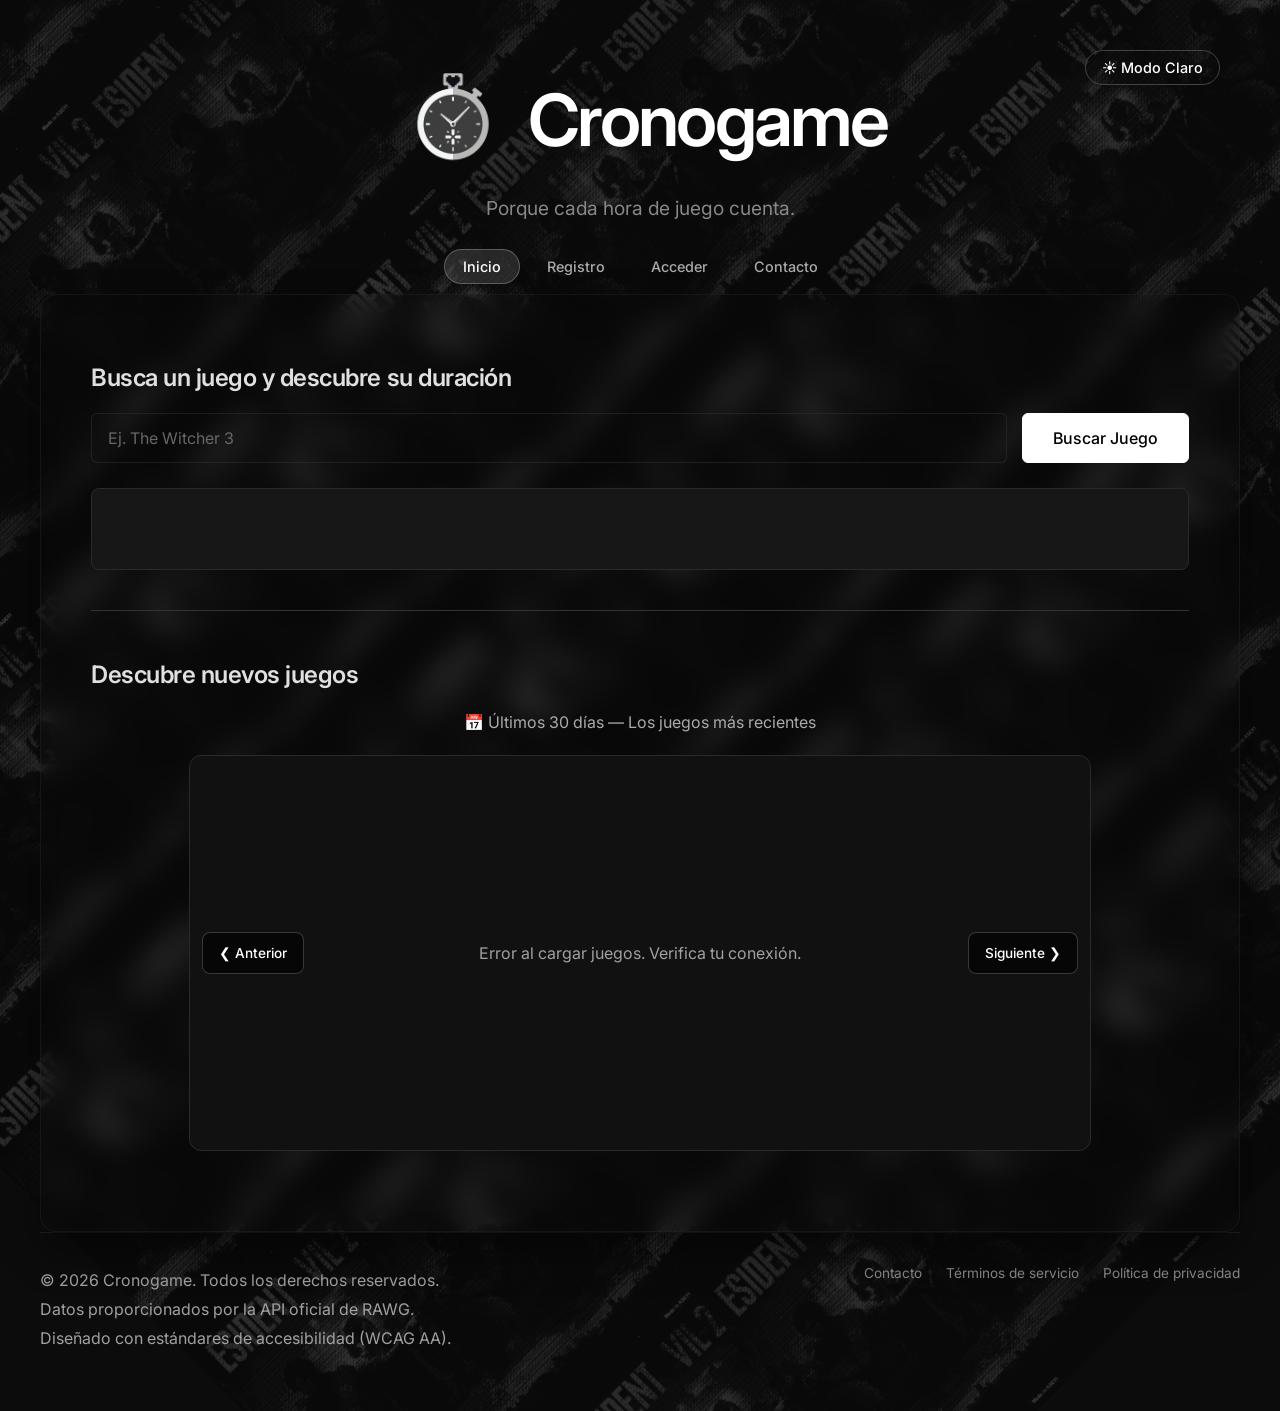
==== commit a020ed6b: "Final (ahora si de verdad)" ====
--- a/index.html
+++ b/index.html
@@ -39,9 +39,7 @@
     <header style="position:relative;">
         <div class="top-controls"
             style="position: absolute; top: 10px; right: 20px; display: flex; gap: 15px; align-items: center; justify-content:flex-end; z-index: 100; width:100%;">
-            <button id="theme-toggle" style="position:static;">â˜€ï¸ Modo Claro</button>
-
-            <div id="header-auth-container"></div>
+            <button id="theme-toggle" style="position:static;">☀️ Modo Claro</button>
         </div>
         <h1 style="display:flex; justify-content:center; align-items:center; margin-top:20px;">
             <a href="index.html" class="logo-link" style="display: flex; align-items: center; gap: 15px;">
@@ -50,25 +48,66 @@
             </a>
         </h1>
         <p>Porque cada hora de juego cuenta.</p>
+
+        <!-- =============================== -->
+        <!-- NAV - NAVEGACIÓN PRINCIPAL -->
+        <!-- =============================== -->
+        <nav class="nav-principal" aria-label="Navegación principal">
+            <a href="index.html" class="nav-link activo">Inicio</a>
+            <a href="registro.html" class="nav-link">Registro</a>
+            <a href="acceder.html" class="nav-link">Acceder</a>
+            <a href="contacto.html" class="nav-link">Contacto</a>
+        </nav>
     </header>
 
     <!-- =============================== -->
     <!-- INICIO DEL MAIN (CONTENIDO PRINCIPAL) -->
     <!-- =============================== -->
     <main>
-        <h2>Busca un juego y descubre su duración</h2>
+        <!-- =============================== -->
+        <!-- SECTION: BUSCADOR DE JUEGOS -->
+        <!-- =============================== -->
+        <section id="buscador-section">
+            <h2>Busca un juego y descubre su duración</h2>
 
-        <div class="search-form">
-            <div class="autocomplete-wrapper">
-                <input type="text" id="nombreJuego" placeholder="Ej. The Witcher 3" autocomplete="on"
-                    style="width: 100%; box-sizing: border-box;">
+            <div class="search-form">
+                <div class="autocomplete-wrapper">
+                    <input type="text" id="nombreJuego" placeholder="Ej. The Witcher 3" autocomplete="on"
+                        style="width: 100%; box-sizing: border-box;">
+                </div>
+                <button onclick="consultarAPI()">Buscar Juego</button>
             </div>
-            <button onclick="consultarAPI()">Buscar Juego</button>
-        </div>
 
-        <div id="resultado" aria-live="polite">
+            <div id="resultado" aria-live="polite">
 
-        </div>
+            </div>
+        </section>
+
+        <!-- =============================== -->
+        <!-- SECTION: CARRUSEL DE IMÁGENES (RAWG API) -->
+        <!-- =============================== -->
+        <section id="carrusel-section">
+            <h2>Descubre nuevos juegos</h2>
+            <p style="text-align:center; color:#aaaaaa; margin-bottom:20px;">📅 Últimos 30 días — Los juegos más recientes</p>
+
+            <!-- Contenedor del carrusel -->
+            <div class="carrusel-contenedor">
+                <button class="carrusel-btn carrusel-prev" id="carrusel-prev" aria-label="Imagen anterior">❮ Anterior</button>
+                <div class="carrusel-slide" id="carrusel-slide">
+                    <!-- El JS cargará aquí la imagen y datos del juego -->
+                    <div class="carrusel-loading">
+                        <div class="loader"></div>
+                        <p>Cargando juegos...</p>
+                    </div>
+                </div>
+                <button class="carrusel-btn carrusel-next" id="carrusel-next" aria-label="Imagen siguiente">Siguiente ❯</button>
+            </div>
+
+            <!-- Indicadores de posición -->
+            <div class="carrusel-indicadores" id="carrusel-indicadores">
+                <!-- Se generan dinámicamente con JS -->
+            </div>
+        </section>
     </main>
 
     <!-- =============================== -->
@@ -79,7 +118,7 @@
             <p>&copy; 2026 Cronogame. Todos los derechos reservados.</p>
             <p>Datos proporcionados por la <a href="https://rawg.io/" target="_blank" rel="noopener noreferrer">API
                     oficial de RAWG</a>.</p>
-            <p>Diseñado con estándares de accesibilidad (WCAG AA)./p>
+            <p>Diseñado con estándares de accesibilidad (WCAG AA).</p>
         </div>
         <div class="footer-links">
             <a href="contacto.html">Contacto</a>
@@ -91,6 +130,8 @@
         <script src="js/main.js"></script>
         <script src="js/auth.js"></script>
         <script src="js/background.js"></script>
+        <script src="js/validacion.js"></script>
+        <script src="js/carrusel.js"></script>
 </body>
 
 </html>
--- a/css/main.css
+++ b/css/main.css
@@ -465,4 +465,326 @@
 
 .light-theme .offer-new-price {
     color: #111111;
+}
+
+/* =============================== */
+/* NAV - NAVEGACIÓN PRINCIPAL      */
+/* =============================== */
+.nav-principal {
+    display: flex;
+    justify-content: center;
+    gap: 8px;
+    margin-top: 15px;
+    padding: 10px 0;
+    flex-wrap: wrap;
+}
+
+.nav-link {
+    color: #aaaaaa;
+    text-decoration: none;
+    padding: 8px 18px;
+    border-radius: 20px;
+    font-size: 0.9rem;
+    font-weight: 500;
+    transition: all 0.2s ease;
+    border: 1px solid transparent;
+}
+
+.nav-link:hover {
+    color: #ffffff;
+    background-color: rgba(255, 255, 255, 0.08);
+    border-color: rgba(255, 255, 255, 0.15);
+}
+
+.nav-link.activo {
+    color: #ffffff;
+    background-color: rgba(255, 255, 255, 0.12);
+    border-color: rgba(255, 255, 255, 0.25);
+}
+
+.light-theme .nav-link {
+    color: #666666;
+}
+
+.light-theme .nav-link:hover {
+    color: #111111;
+    background-color: rgba(0, 0, 0, 0.06);
+    border-color: rgba(0, 0, 0, 0.1);
+}
+
+.light-theme .nav-link.activo {
+    color: #111111;
+    background-color: rgba(0, 0, 0, 0.08);
+    border-color: rgba(0, 0, 0, 0.15);
+}
+
+/* =============================== */
+/* CARRUSEL DE IMÁGENES             */
+/* =============================== */
+#carrusel-section {
+    margin-top: 40px;
+    padding-top: 30px;
+    border-top: 1px solid #333333;
+}
+
+#carrusel-section h2 {
+    margin-bottom: 20px;
+}
+
+/* Tabs de categorías */
+.carrusel-tabs {
+    display: flex;
+    justify-content: center;
+    gap: 10px;
+    margin-bottom: 25px;
+    flex-wrap: wrap;
+}
+
+.carrusel-tab {
+    padding: 10px 20px;
+    font-size: 0.85rem;
+    font-weight: 500;
+    background-color: transparent;
+    color: #aaaaaa;
+    border: 1px solid #333333;
+    border-radius: 25px;
+    cursor: pointer;
+    transition: all 0.25s ease;
+}
+
+.carrusel-tab:hover {
+    color: #ffffff;
+    border-color: #555555;
+    background-color: rgba(255, 255, 255, 0.05);
+}
+
+.carrusel-tab.activo {
+    color: #ffffff;
+    border-color: #00ffff;
+    background-color: rgba(0, 255, 255, 0.08);
+}
+
+.light-theme .carrusel-tab {
+    color: #666666;
+    border-color: #cccccc;
+}
+
+.light-theme .carrusel-tab:hover {
+    color: #111111;
+    border-color: #999999;
+}
+
+.light-theme .carrusel-tab.activo {
+    color: #111111;
+    border-color: #0066cc;
+    background-color: rgba(0, 102, 204, 0.08);
+}
+
+/* Contenedor del carrusel */
+.carrusel-contenedor {
+    position: relative;
+    width: 100%;
+    max-width: 900px;
+    margin: 0 auto;
+    border-radius: 12px;
+    overflow: hidden;
+    background-color: #111111;
+    border: 1px solid #2a2a2a;
+    min-height: 300px;
+}
+
+/* Slide principal */
+.carrusel-slide {
+    position: relative;
+    width: 100%;
+    aspect-ratio: 16 / 7;
+    overflow: hidden;
+    display: flex;
+    align-items: center;
+    justify-content: center;
+}
+
+.carrusel-slide img {
+    width: 100%;
+    height: 100%;
+    object-fit: cover;
+    transition: opacity 0.4s ease;
+}
+
+/* Overlay con info del juego */
+.carrusel-overlay {
+    position: absolute;
+    bottom: 0;
+    left: 0;
+    right: 0;
+    padding: 30px 25px 20px;
+    background: linear-gradient(transparent, rgba(0, 0, 0, 0.85));
+    color: #ffffff;
+    pointer-events: none;
+}
+
+.carrusel-overlay h3 {
+    margin: 0 0 5px 0;
+    font-size: 1.4rem;
+    font-weight: 600;
+    text-shadow: 0 2px 4px rgba(0,0,0,0.5);
+}
+
+.carrusel-overlay p {
+    margin: 0;
+    font-size: 0.9rem;
+    color: #cccccc;
+    text-shadow: 0 1px 3px rgba(0,0,0,0.5);
+}
+
+/* Botones anterior/siguiente */
+.carrusel-btn {
+    position: absolute;
+    top: 50%;
+    transform: translateY(-50%);
+    background: rgba(0, 0, 0, 0.6) !important;
+    color: #ffffff !important;
+    border: 1px solid rgba(255, 255, 255, 0.2) !important;
+    padding: 12px 16px !important;
+    font-size: 0.85rem;
+    border-radius: 8px;
+    cursor: pointer;
+    z-index: 10;
+    transition: all 0.2s ease;
+    backdrop-filter: blur(4px);
+}
+
+.carrusel-btn:hover {
+    background: rgba(0, 0, 0, 0.85) !important;
+    border-color: rgba(255, 255, 255, 0.4) !important;
+}
+
+.carrusel-prev {
+    left: 12px;
+}
+
+.carrusel-next {
+    right: 12px;
+}
+
+/* Loading state */
+.carrusel-loading {
+    display: flex;
+    flex-direction: column;
+    align-items: center;
+    justify-content: center;
+    padding: 60px 20px;
+    color: #888888;
+}
+
+.carrusel-loading .loader {
+    width: 36px;
+    height: 36px;
+    border: 3px solid #333;
+    border-top-color: #00ffff;
+    border-radius: 50%;
+    animation: spin 0.8s linear infinite;
+}
+
+@keyframes spin {
+    to { transform: rotate(360deg); }
+}
+
+/* Indicadores de posición (dots) */
+.carrusel-indicadores {
+    display: flex;
+    justify-content: center;
+    gap: 8px;
+    padding: 15px 0;
+}
+
+.carrusel-dot {
+    width: 10px;
+    height: 10px;
+    border-radius: 50%;
+    background-color: #333333;
+    border: none;
+    cursor: pointer;
+    transition: all 0.25s ease;
+    padding: 0;
+}
+
+.carrusel-dot:hover {
+    background-color: #666666;
+}
+
+.carrusel-dot.activo {
+    background-color: #00ffff;
+    transform: scale(1.2);
+}
+
+.light-theme .carrusel-dot {
+    background-color: #cccccc;
+}
+
+.light-theme .carrusel-dot.activo {
+    background-color: #0066cc;
+}
+
+/* Responsive carrusel */
+@media (max-width: 768px) {
+    .carrusel-slide {
+        aspect-ratio: 16 / 9;
+    }
+
+    .carrusel-btn {
+        padding: 8px 10px !important;
+        font-size: 0.75rem;
+    }
+
+    .carrusel-overlay h3 {
+        font-size: 1.1rem;
+    }
+
+    .carrusel-tabs {
+        gap: 6px;
+    }
+
+    .carrusel-tab {
+        padding: 8px 14px;
+        font-size: 0.78rem;
+    }
+}
+
+/* =============================== */
+/* TEXTAREA (FORMULARIO CONTACTO)  */
+/* =============================== */
+textarea {
+    font-family: inherit;
+    font-size: 1rem;
+    color: #ffffff;
+    background-color: rgba(26, 26, 26, 0.01);
+    backdrop-filter: blur(5px);
+    -webkit-backdrop-filter: blur(5px);
+    border: 1px solid rgba(51, 51, 51, 0.5);
+    border-radius: 6px;
+    transition: all 0.2s ease;
+}
+
+textarea::placeholder {
+    color: #666666;
+}
+
+textarea:hover,
+textarea:focus {
+    border-color: #555555;
+    background-color: rgba(34, 34, 34, 0.01);
+    outline: none;
+}
+
+.light-theme textarea {
+    color: #111111;
+    background-color: #fafafa;
+    border-color: #cccccc;
+}
+
+.light-theme textarea:hover,
+.light-theme textarea:focus {
+    border-color: #999999;
+    background-color: #ffffff;
 }
--- a/css/background.css
+++ b/css/background.css
@@ -8,11 +8,16 @@
     width: 150vmax;
     height: 150vmax;
     z-index: -100;
-    opacity: 0.25;
+    opacity: 0; /* Empieza en 0 para ocultar la carga a parches */
+    transition: opacity 2s ease-in-out; /* Fade-in suave de 2 segundos */
     pointer-events: none;
     overflow: hidden;
     background-color: #000;
     transform: rotate(-45deg);
+}
+
+#bg-gif-wrapper.loaded {
+    opacity: 0.25; /* Opacidad final una vez cargado */
 }
 
 #bg-gif-mover {
@@ -39,7 +44,7 @@
 }
 
 /* En modo claro bajamos más la opacidad para mantener buen contraste con textos oscuros */
-.light-theme #bg-gif-wrapper {
+.light-theme #bg-gif-wrapper.loaded {
     opacity: 0.1;
     /* Filtros eliminados según la preferencia del usuario */
 }
